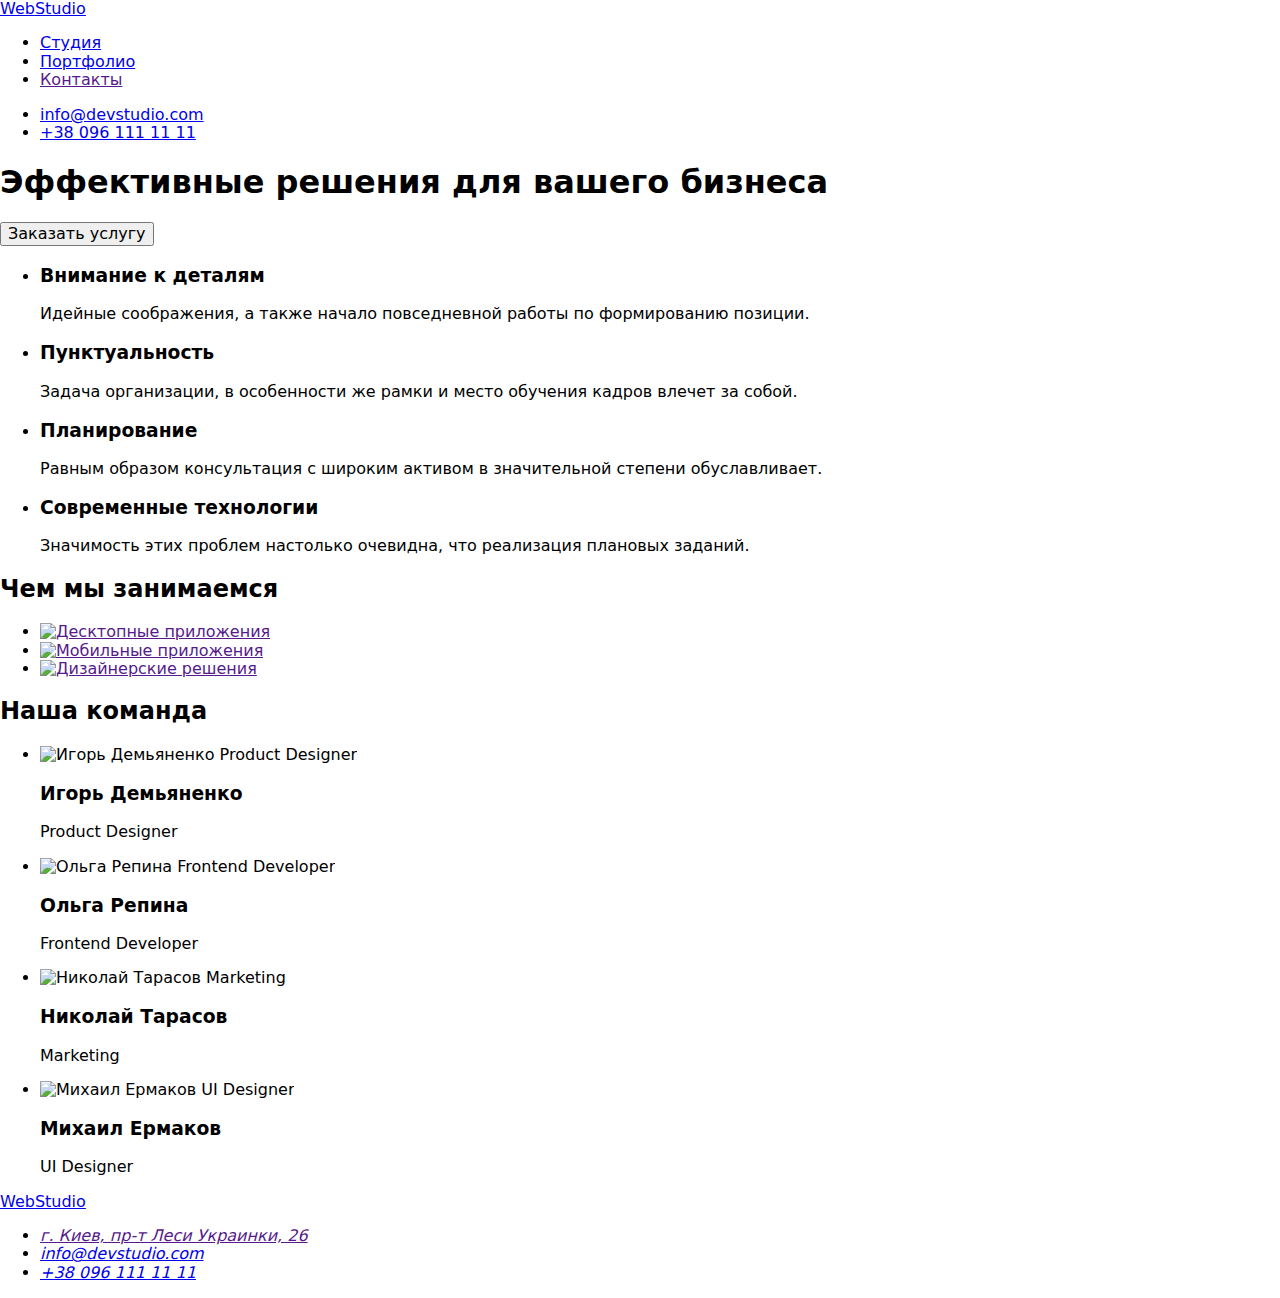
==== index.html @ 993bca41 "Add normalize link to html files" ====
<!DOCTYPE html>
<html lang="ru">
  <head>
    <meta charset="UTF-8" />
    <meta http-equiv="X-UA-Compatible" content="IE=edge" />
    <meta name="viewport" content="width=device-width, initial-scale=1.0" />
    <title>WebStudio</title>
    <link
      rel="stylesheet"
      href="https://cdnjs.cloudflare.com/ajax/libs/modern-normalize/1.0.0/modern-normalize.min.css"
    />
    <link rel="preconnect" href="https://fonts.googleapis.com" />
    <link rel="preconnect" href="https://fonts.gstatic.com" crossorigin />
    <link
      href="https://fonts.googleapis.com/css2?family=Raleway:wght@700&family=Roboto:wght@400;500;700;900&display=swap"
      rel="stylesheet"
    />
    <link rel="stylesheet" href="./css/styles.css" />
  </head>
  <body>
    <!-- Header -->
    <header>
      <nav class="nav">
        <a class="logo" href="./index.html"><span class="logo-web">Web</span>Studio</a>
        <ul class="nav-list">
          <li><a class="nav-link current" href="./index.html">Студия</a></li>
          <li><a class="nav-link" href="./portfolio.html">Портфолио</a></li>
          <li><a class="nav-link" href="">Контакты</a></li>
        </ul>
      </nav>
      <ul class="contact-list">
        <li>
          <a class="contact" href="mailto:info@devstudio.com">info@devstudio.com</a>
        </li>
        <li><a class="contact" href="tel:+380961111111">+38 096 111 11 11</a></li>
      </ul>
    </header>

    <!-- Main -->
    <main>
      <!-- Эффективные решения (Hero) -->
      <section class="hero">
        <h1>Эффективные решения для вашего бизнеса</h1>
        <button type="button">Заказать услугу</button>
      </section>

      <!-- Чем мы занимаемся (Features) -->
      <section class="features">
        <ul>
          <li>
            <h3>Внимание к деталям</h3>
            <p>Идейные соображения, а также начало повседневной работы по формированию позиции.</p>
          </li>
          <li>
            <h3>Пунктуальность</h3>
            <p>
              Задача организации, в особенности же рамки и место обучения кадров влечет за собой.
            </p>
          </li>
          <li>
            <h3>Планирование</h3>
            <p>
              Равным образом консультация с широким активом в значительной степени обуславливает.
            </p>
          </li>
          <li>
            <h3>Современные технологии</h3>
            <p>Значимость этих проблем настолько очевидна, что реализация плановых заданий.</p>
          </li>
        </ul>

        <h2 class="features-header">Чем мы занимаемся</h2>
        <ul>
          <li>
            <a href=""
              ><img src="./images/desktop.jpg" alt="Десктопные приложения" width="370" height="294"
            /></a>
          </li>
          <li>
            <a href=""
              ><img src="./images/mobile.jpg" alt="Мобильные приложения" width="370" height="294"
            /></a>
          </li>
          <li>
            <a href=""
              ><img src="./images/design.jpg" alt="Дизайнерские решения" width="370" height="294"
            /></a>
          </li>
        </ul>
      </section>

      <!-- Наша команда (Team-list) -->
      <section class="team">
        <h2 class="team-header">Наша команда</h2>
        <ul class="team-list">
          <li>
            <img
              src="./images/product_designer.jpg"
              alt="Игорь Демьяненко Product Designer"
              width="270"
              height="260"
            />
            <h3>Игорь Демьяненко</h3>
            <p>Product Designer</p>
          </li>
          <li>
            <img
              src="./images/frontend_developer.jpg"
              alt="Ольга Репина Frontend Developer"
              width="270"
              height="260"
            />
            <h3>Ольга Репина</h3>
            <p>Frontend Developer</p>
          </li>
          <li>
            <img
              src="./images/marketing.jpg"
              alt="Николай Тарасов Marketing"
              width="270"
              height="260"
            />
            <h3>Николай Тарасов</h3>
            <p>Marketing</p>
          </li>
          <li>
            <img
              src="./images/ui_designer.jpg"
              alt="Михаил Ермаков UI Designer"
              width="270"
              height="260"
            />
            <h3>Михаил Ермаков</h3>
            <p>UI Designer</p>
          </li>
        </ul>
      </section>
    </main>

    <!-- Footer -->
    <footer>
      <a class="logo" href="./index.html"><span class="logo-web">Web</span>Studio</a>
      <address class="address-list">
        <ul>
          <li>
            <a class="address" href="">г. Киев, пр-т Леси Украинки, 26</a>
          </li>
          <li>
            <a class="address-contact" href="mailto:info@devstudio.com">info@devstudio.com</a>
          </li>
          <li>
            <a class="address-contact" href="tel:+380961111111">+38 096 111 11 11</a>
          </li>
        </ul>
      </address>
    </footer>
  </body>
</html>
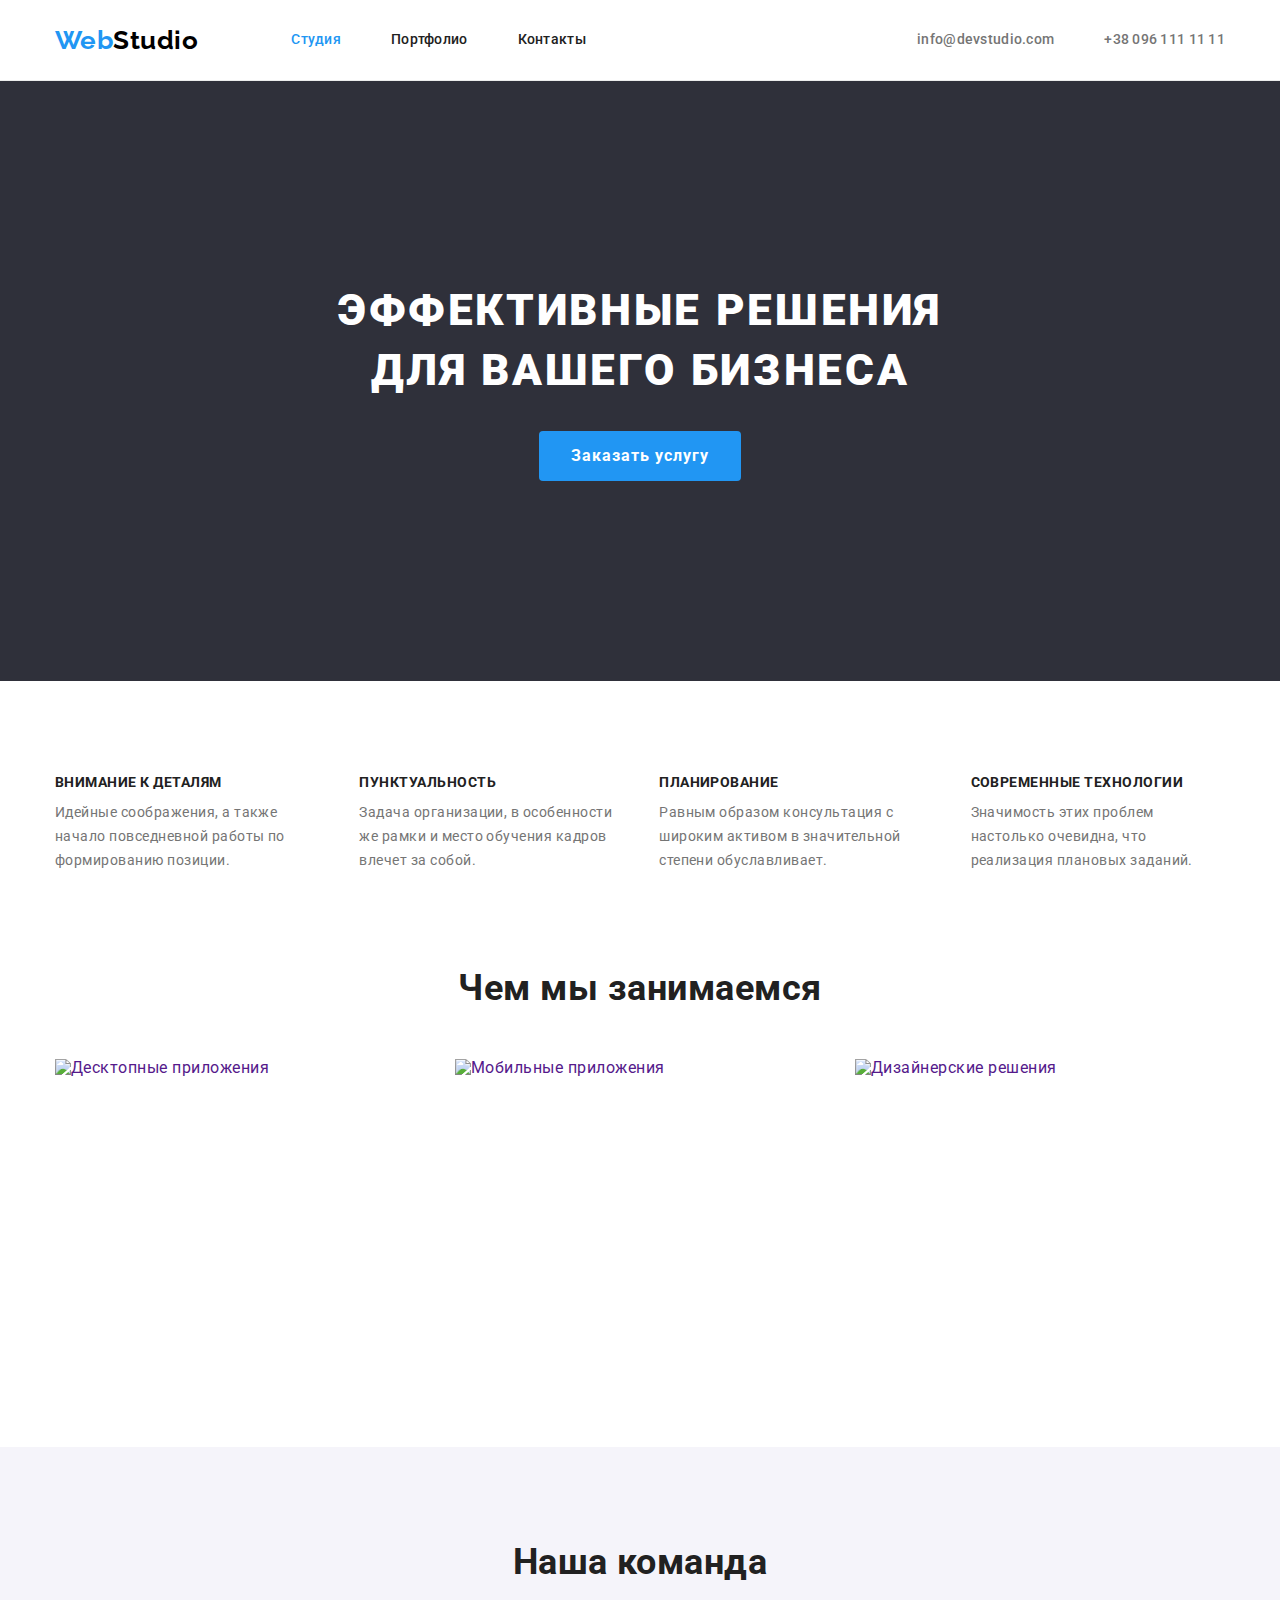
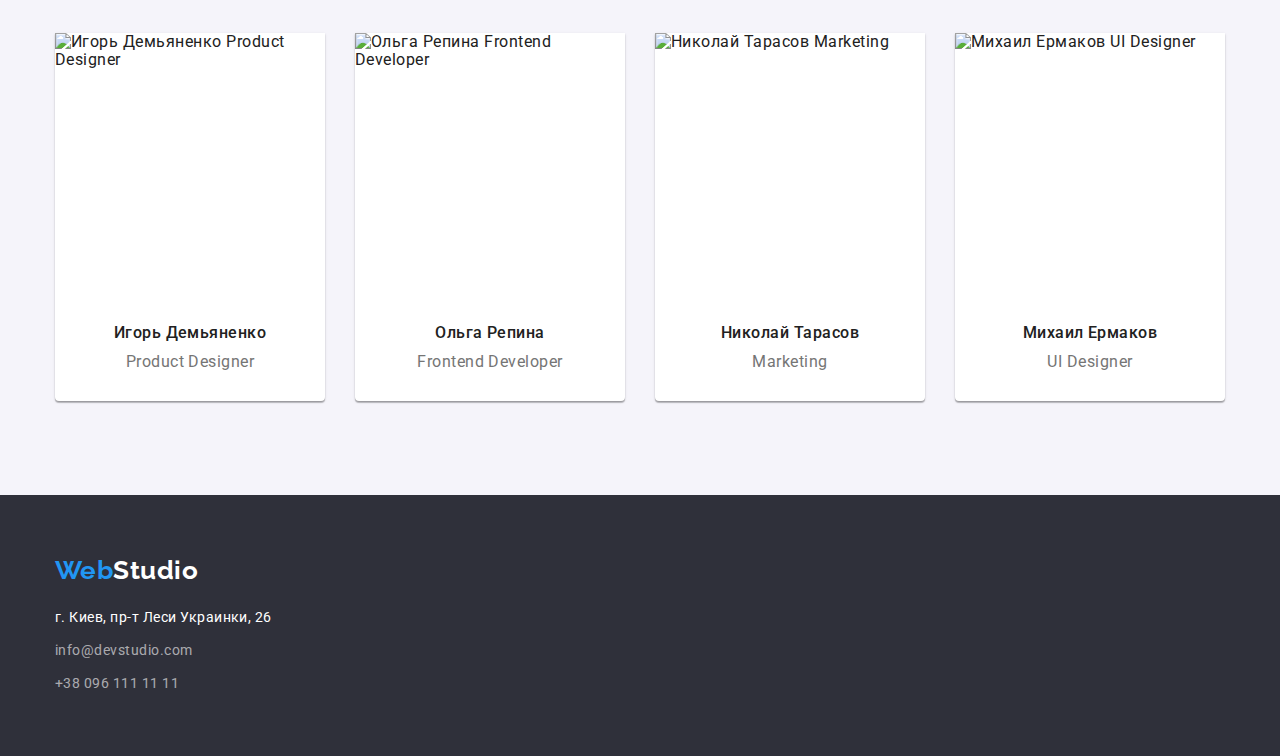
==== commit 04569a3d: "Add styles for geometry and position" ====
--- a/index.html
+++ b/index.html
@@ -19,140 +19,160 @@
   </head>
   <body>
     <!-- Header -->
+
     <header>
-      <nav class="nav">
-        <a class="logo" href="./index.html"><span class="logo-web">Web</span>Studio</a>
-        <ul class="nav-list">
-          <li><a class="nav-link current" href="./index.html">Студия</a></li>
-          <li><a class="nav-link" href="./portfolio.html">Портфолио</a></li>
-          <li><a class="nav-link" href="">Контакты</a></li>
+      <div class="container header-container">
+        <nav class="nav">
+          <a class="logo" href="./index.html"><span class="logo-accent">Web</span>Studio</a>
+          <ul class="nav-list">
+            <li><a class="nav-link current" href="./index.html">Студия</a></li>
+            <li><a class="nav-link" href="./portfolio.html">Портфолио</a></li>
+            <li><a class="nav-link" href="">Контакты</a></li>
+          </ul>
+        </nav>
+        <ul class="contact-list">
+          <li>
+            <a class="contact-link" href="mailto:info@devstudio.com">info@devstudio.com</a>
+          </li>
+          <li><a class="contact-link" href="tel:+380961111111">+38 096 111 11 11</a></li>
         </ul>
-      </nav>
-      <ul class="contact-list">
-        <li>
-          <a class="contact" href="mailto:info@devstudio.com">info@devstudio.com</a>
-        </li>
-        <li><a class="contact" href="tel:+380961111111">+38 096 111 11 11</a></li>
-      </ul>
+      </div>
     </header>
 
     <!-- Main -->
+
     <main>
       <!-- Эффективные решения (Hero) -->
+
       <section class="hero">
-        <h1>Эффективные решения для вашего бизнеса</h1>
+        <h1>Эффективные решения<br />для вашего бизнеса</h1>
         <button type="button">Заказать услугу</button>
       </section>
 
       <!-- Чем мы занимаемся (Features) -->
-      <section class="features">
-        <ul>
-          <li>
-            <h3>Внимание к деталям</h3>
-            <p>Идейные соображения, а также начало повседневной работы по формированию позиции.</p>
-          </li>
-          <li>
-            <h3>Пунктуальность</h3>
-            <p>
-              Задача организации, в особенности же рамки и место обучения кадров влечет за собой.
-            </p>
-          </li>
-          <li>
-            <h3>Планирование</h3>
-            <p>
-              Равным образом консультация с широким активом в значительной степени обуславливает.
-            </p>
-          </li>
-          <li>
-            <h3>Современные технологии</h3>
-            <p>Значимость этих проблем настолько очевидна, что реализация плановых заданий.</p>
-          </li>
-        </ul>
 
-        <h2 class="features-header">Чем мы занимаемся</h2>
-        <ul>
-          <li>
-            <a href=""
-              ><img src="./images/desktop.jpg" alt="Десктопные приложения" width="370" height="294"
-            /></a>
-          </li>
-          <li>
-            <a href=""
-              ><img src="./images/mobile.jpg" alt="Мобильные приложения" width="370" height="294"
-            /></a>
-          </li>
-          <li>
-            <a href=""
-              ><img src="./images/design.jpg" alt="Дизайнерские решения" width="370" height="294"
-            /></a>
-          </li>
-        </ul>
+      <section class="section features">
+        <div class="container">
+          <ul class="features-descriptions">
+            <li>
+              <h3>Внимание к деталям</h3>
+              <p>
+                Идейные соображения, а также начало повседневной работы по формированию позиции.
+              </p>
+            </li>
+            <li>
+              <h3>Пунктуальность</h3>
+              <p>
+                Задача организации, в особенности же рамки и место обучения кадров влечет за собой.
+              </p>
+            </li>
+            <li>
+              <h3>Планирование</h3>
+              <p>
+                Равным образом консультация с широким активом в значительной степени обуславливает.
+              </p>
+            </li>
+            <li>
+              <h3>Современные технологии</h3>
+              <p>Значимость этих проблем настолько очевидна, что реализация плановых заданий.</p>
+            </li>
+          </ul>
+
+          <h2 class="features-header">Чем мы занимаемся</h2>
+          <ul class="features-images">
+            <li>
+              <a href=""
+                ><img
+                  src="./images/desktop.jpg"
+                  alt="Десктопные приложения"
+                  width="370"
+                  height="294"
+              /></a>
+            </li>
+            <li>
+              <a href=""
+                ><img src="./images/mobile.jpg" alt="Мобильные приложения" width="370" height="294"
+              /></a>
+            </li>
+            <li>
+              <a href=""
+                ><img src="./images/design.jpg" alt="Дизайнерские решения" width="370" height="294"
+              /></a>
+            </li>
+          </ul>
+        </div>
       </section>
 
       <!-- Наша команда (Team-list) -->
-      <section class="team">
-        <h2 class="team-header">Наша команда</h2>
-        <ul class="team-list">
-          <li>
-            <img
-              src="./images/product_designer.jpg"
-              alt="Игорь Демьяненко Product Designer"
-              width="270"
-              height="260"
-            />
-            <h3>Игорь Демьяненко</h3>
-            <p>Product Designer</p>
-          </li>
-          <li>
-            <img
-              src="./images/frontend_developer.jpg"
-              alt="Ольга Репина Frontend Developer"
-              width="270"
-              height="260"
-            />
-            <h3>Ольга Репина</h3>
-            <p>Frontend Developer</p>
-          </li>
-          <li>
-            <img
-              src="./images/marketing.jpg"
-              alt="Николай Тарасов Marketing"
-              width="270"
-              height="260"
-            />
-            <h3>Николай Тарасов</h3>
-            <p>Marketing</p>
-          </li>
-          <li>
-            <img
-              src="./images/ui_designer.jpg"
-              alt="Михаил Ермаков UI Designer"
-              width="270"
-              height="260"
-            />
-            <h3>Михаил Ермаков</h3>
-            <p>UI Designer</p>
-          </li>
-        </ul>
+
+      <section class="section team">
+        <div class="container">
+          <h2 class="team-header">Наша команда</h2>
+          <ul class="team-list">
+            <li>
+              <img
+                src="./images/product_designer.jpg"
+                alt="Игорь Демьяненко Product Designer"
+                width="270"
+                height="260"
+              />
+              <h3>Игорь Демьяненко</h3>
+              <p>Product Designer</p>
+            </li>
+            <li>
+              <img
+                src="./images/frontend_developer.jpg"
+                alt="Ольга Репина Frontend Developer"
+                width="270"
+                height="260"
+              />
+              <h3>Ольга Репина</h3>
+              <p>Frontend Developer</p>
+            </li>
+            <li>
+              <img
+                src="./images/marketing.jpg"
+                alt="Николай Тарасов Marketing"
+                width="270"
+                height="260"
+              />
+              <h3>Николай Тарасов</h3>
+              <p>Marketing</p>
+            </li>
+            <li>
+              <img
+                src="./images/ui_designer.jpg"
+                alt="Михаил Ермаков UI Designer"
+                width="270"
+                height="260"
+              />
+              <h3>Михаил Ермаков</h3>
+              <p>UI Designer</p>
+            </li>
+          </ul>
+        </div>
       </section>
     </main>
 
     <!-- Footer -->
+
     <footer>
-      <a class="logo" href="./index.html"><span class="logo-web">Web</span>Studio</a>
-      <address class="address-list">
-        <ul>
-          <li>
-            <a class="address" href="">г. Киев, пр-т Леси Украинки, 26</a>
-          </li>
-          <li>
-            <a class="address-contact" href="mailto:info@devstudio.com">info@devstudio.com</a>
-          </li>
-          <li>
-            <a class="address-contact" href="tel:+380961111111">+38 096 111 11 11</a>
-          </li>
-        </ul>
-      </address>
+      <div class="container">
+        <a class="logo" href="./index.html"><span class="logo-accent">Web</span>Studio</a>
+        <address>
+          <ul class="address-list">
+            <li>
+              <a class="address-dislocation" href="">г. Киев, пр-т Леси Украинки, 26</a>
+            </li>
+            <li>
+              <a class="address-contact" href="mailto:info@devstudio.com">info@devstudio.com</a>
+            </li>
+            <li>
+              <a class="address-contact" href="tel:+380961111111">+38 096 111 11 11</a>
+            </li>
+          </ul>
+        </address>
+      </div>
     </footer>
   </body>
 </html>
--- a/css/styles.css
+++ b/css/styles.css
@@ -0,0 +1,406 @@
+:root {
+  --primary-color: #212121;
+  --secondary-color: #757575;
+  --accent-color: #2196f3;
+  --logo-color: #000000;
+  --white-color: #ffffff;
+  --dark-bg-color: #2f303a;
+  --light-bg-color: #f5f4fa;
+  --portfolio-item-gap: 30px;
+}
+
+body {
+  font-family: 'Roboto', sans-serif;
+  letter-spacing: 0.03em;
+  color: var(--primary-color);
+
+  background-color: var(--white-color);
+}
+
+a {
+  text-decoration: none;
+}
+
+ul {
+  list-style: none;
+  margin: 0;
+  padding: 0;
+}
+
+h1,
+h2,
+h3,
+h4,
+h5,
+h6,
+p {
+  margin: 0;
+}
+
+img {
+  display: block;
+}
+
+.container {
+  margin-left: auto;
+  margin-right: auto;
+  width: 1200px;
+  padding-left: 15px;
+  padding-right: 15px;
+}
+
+.section {
+  padding-top: 94px;
+  padding-bottom: 94px;
+}
+
+/* Header Section */
+
+header {
+  border-bottom: 1px solid #ececec;
+}
+
+.header-container {
+  display: flex;
+  align-items: center;
+}
+
+/* Logo styles */
+
+.logo {
+  font-family: 'Raleway', sans-serif;
+  font-weight: 700;
+  font-size: 26px;
+  line-height: 1.19;
+
+  color: var(--logo-color);
+}
+
+.logo-accent {
+  color: var(--accent-color);
+}
+
+/* Navigation styles */
+
+.nav {
+  display: flex;
+  align-items: center;
+}
+
+.nav-list,
+.contact-list {
+  display: flex;
+
+  font-weight: 500;
+  font-size: 14px;
+  line-height: 1.14;
+  letter-spacing: 0.02em;
+}
+
+.nav-list {
+  margin-left: 93px;
+}
+
+.contact-list {
+  margin-left: auto;
+}
+
+.nav-list li:not(:first-child),
+.contact-list li:not(:first-child) {
+  margin-left: 50px;
+}
+
+.nav-link {
+  display: block;
+  padding-top: 32px;
+  padding-bottom: 32px;
+
+  color: var(--primary-color);
+}
+
+.nav-link.current {
+  color: var(--accent-color);
+}
+
+.contact-link {
+  display: block;
+  padding-top: 32px;
+  padding-bottom: 32px;
+
+  color: var(--secondary-color);
+}
+
+.nav-link:hover,
+.nav-link:focus,
+.contact-link:hover,
+.contact-link:focus {
+  color: var(--accent-color);
+}
+
+/* Hero styles */
+
+.hero {
+  display: flex;
+  flex-direction: column;
+  justify-content: center;
+  align-items: center;
+  height: 600px;
+
+  color: var(--white-color);
+  background-color: var(--dark-bg-color);
+}
+
+.hero h1 {
+  font-weight: 900;
+  font-size: 44px;
+  line-height: 1.36;
+  letter-spacing: 0.06em;
+  text-align: center;
+  text-transform: uppercase;
+}
+
+.hero button {
+  min-height: 50px;
+  min-width: 200px;
+
+  padding: 10px 32px;
+  margin-top: 30px;
+
+  font-family: 'Roboto', sans-serif;
+  font-weight: 700;
+  font-size: 16px;
+  line-height: 1.88;
+  letter-spacing: 0.06em;
+
+  background-color: var(--accent-color);
+  color: var(--white-color);
+  border-radius: 4px;
+  border: none;
+
+  cursor: pointer;
+}
+
+/* Features styles */
+
+.features-descriptions {
+  display: flex;
+}
+
+.features-descriptions li:not(:first-child) {
+  margin-left: 30px;
+}
+
+.features-descriptions h3 {
+  font-weight: 700;
+  font-size: 14px;
+  line-height: 1.14;
+  text-transform: uppercase;
+}
+
+.features-descriptions p {
+  margin-top: 10px;
+
+  font-size: 14px;
+  line-height: 1.71;
+
+  color: var(--secondary-color);
+}
+
+.features-header {
+  margin-top: 94px;
+
+  font-weight: 700;
+  font-size: 36px;
+  line-height: 1.17;
+  text-align: center;
+
+  color: var(--primary-color);
+}
+
+.features-images {
+  display: flex;
+  justify-content: space-between;
+  margin-top: 50px;
+}
+
+/* Team-list styles */
+
+.team {
+  background-color: var(--light-bg-color);
+}
+
+.team-header {
+  font-weight: 700;
+  font-size: 36px;
+  line-height: 1.17;
+  text-align: center;
+
+  color: var(--primary-color);
+}
+
+.team-list {
+  margin-top: 50px;
+  display: flex;
+  justify-content: space-between;
+}
+
+.team-list li {
+  padding-bottom: 30px;
+
+  background: var(--white-color);
+  box-shadow: 0px 1px 3px rgba(0, 0, 0, 0.12), 0px 1px 1px rgba(0, 0, 0, 0.14),
+    0px 2px 1px rgba(0, 0, 0, 0.2);
+  border-radius: 0px 0px 4px 4px;
+}
+
+.team-list h3 {
+  margin-top: 30px;
+
+  font-weight: 500;
+  font-size: 16px;
+  line-height: 1.19;
+  text-align: center;
+}
+
+.team-list p {
+  margin-top: 10px;
+
+  font-size: 16px;
+  line-height: 1.19;
+  text-align: center;
+
+  color: var(--secondary-color);
+}
+
+/* Portfolio section */
+
+.portfolio h1 {
+  display: none;
+}
+
+/* Filter styles */
+
+.filter {
+  display: flex;
+  justify-content: center;
+}
+
+.filter :not(:first-child) {
+  margin-left: 8px;
+}
+
+.filter-button {
+  padding: 6px 22px;
+
+  font-size: 14px;
+  line-height: 1.71;
+  font-family: 'Roboto', sans-serif;
+  letter-spacing: 0.03em;
+
+  color: var(--primary-color);
+  background-color: var(--light-bg-color);
+  cursor: pointer;
+  border: none;
+  border-radius: 4px;
+}
+
+.filter-button:hover,
+.filter-button:focus,
+.filter-button.current {
+  color: var(--white-color);
+  background-color: var(--accent-color);
+  box-shadow: 0px 3px 1px rgba(0, 0, 0, 0.1), 0px 1px 2px rgba(0, 0, 0, 0.08),
+    0px 2px 2px rgba(0, 0, 0, 0.12);
+}
+
+/* Portfolio styles */
+
+.portfolio-list {
+  margin-top: calc(50px - var(--portfolio-item-gap));
+  margin-left: calc(-1 * var(--portfolio-item-gap));
+
+  display: flex;
+  flex-wrap: wrap;
+  flex-basis: calc (100%/3 - var(--portfolio-item-gap));
+}
+
+.portfolio-item {
+  margin-top: 30px;
+  margin-left: var(--portfolio-item-gap);
+  background: var(--white-color);
+}
+
+.portfolio-descriptions {
+  padding-top: 20px;
+  padding-left: 24px;
+  padding-right: 24px;
+  padding-bottom: 20px;
+  border-right: 1px solid #eeeeee;
+  border-left: 1px solid #eeeeee;
+  border-bottom: 1px solid #eeeeee;
+}
+
+.portfolio-descriptions h2 {
+  font-weight: 700;
+  font-size: 18px;
+  line-height: 2;
+  letter-spacing: 0.06em;
+
+  color: var(--primary-color);
+}
+
+.portfolio-descriptions p {
+  margin-top: 4px;
+
+  font-size: 16px;
+  line-height: 1.88;
+
+  color: var(--secondary-color);
+}
+
+/* Footer styles */
+
+footer {
+  padding-top: 60px;
+  padding-bottom: 60px;
+  background-color: var(--dark-bg-color);
+}
+
+.address-list {
+  margin-top: 20px;
+  font-style: normal;
+  font-size: 14px;
+  line-height: 1.71;
+}
+
+.address-list a {
+  display: block;
+}
+
+.address-list li:not(:first-child) {
+  margin-top: 9px;
+}
+
+.address-dislocation {
+  color: var(--white-color);
+}
+
+.address-contact {
+  color: rgba(255, 255, 255, 0.6);
+}
+
+.address-list a:hover {
+  color: var(--accent-color);
+}
+
+footer .logo {
+  color: var(--white-color);
+}
+
+/* fonts
+logo  Raleway Normal 700
+nav   Roboto Normal 500
+h1    Roboto Normal 900
+h2    Roboto Normal 700
+h3    Roboto Normal 700
+p     Roboto Normal 400 */
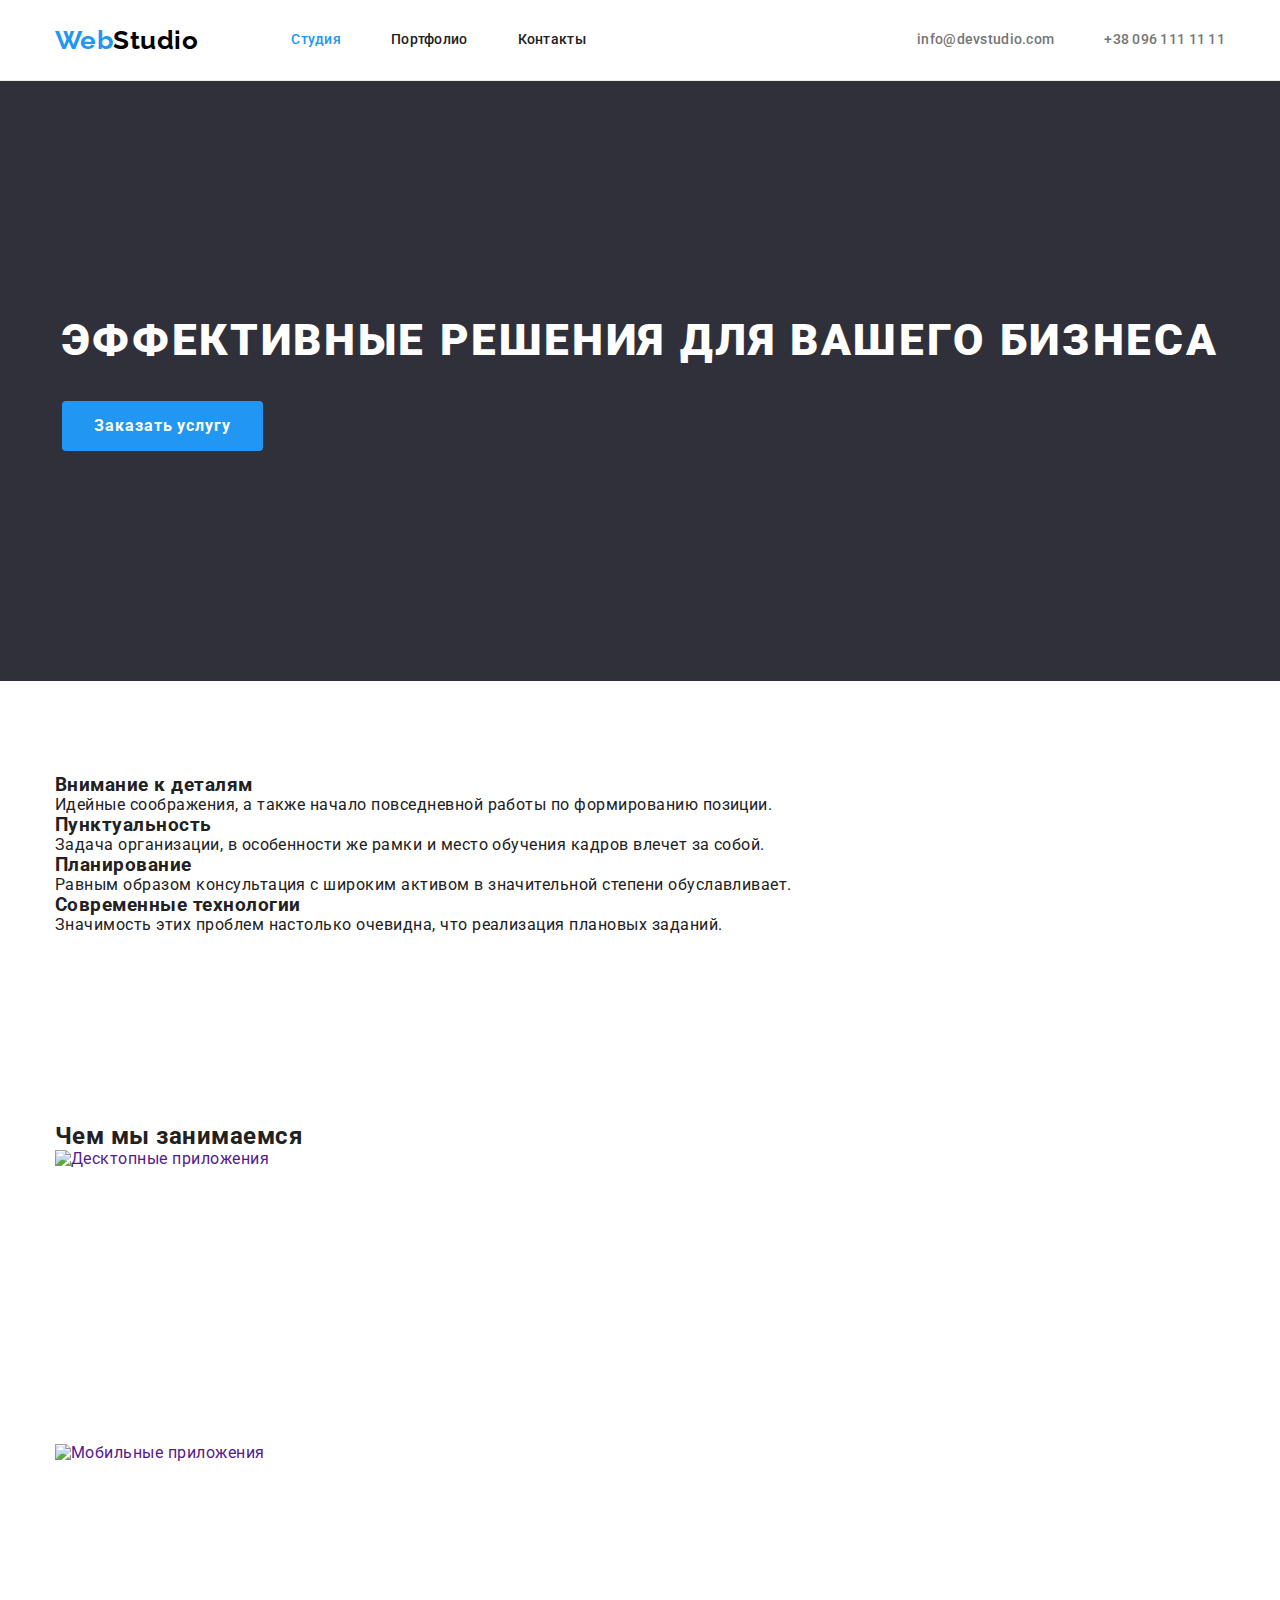
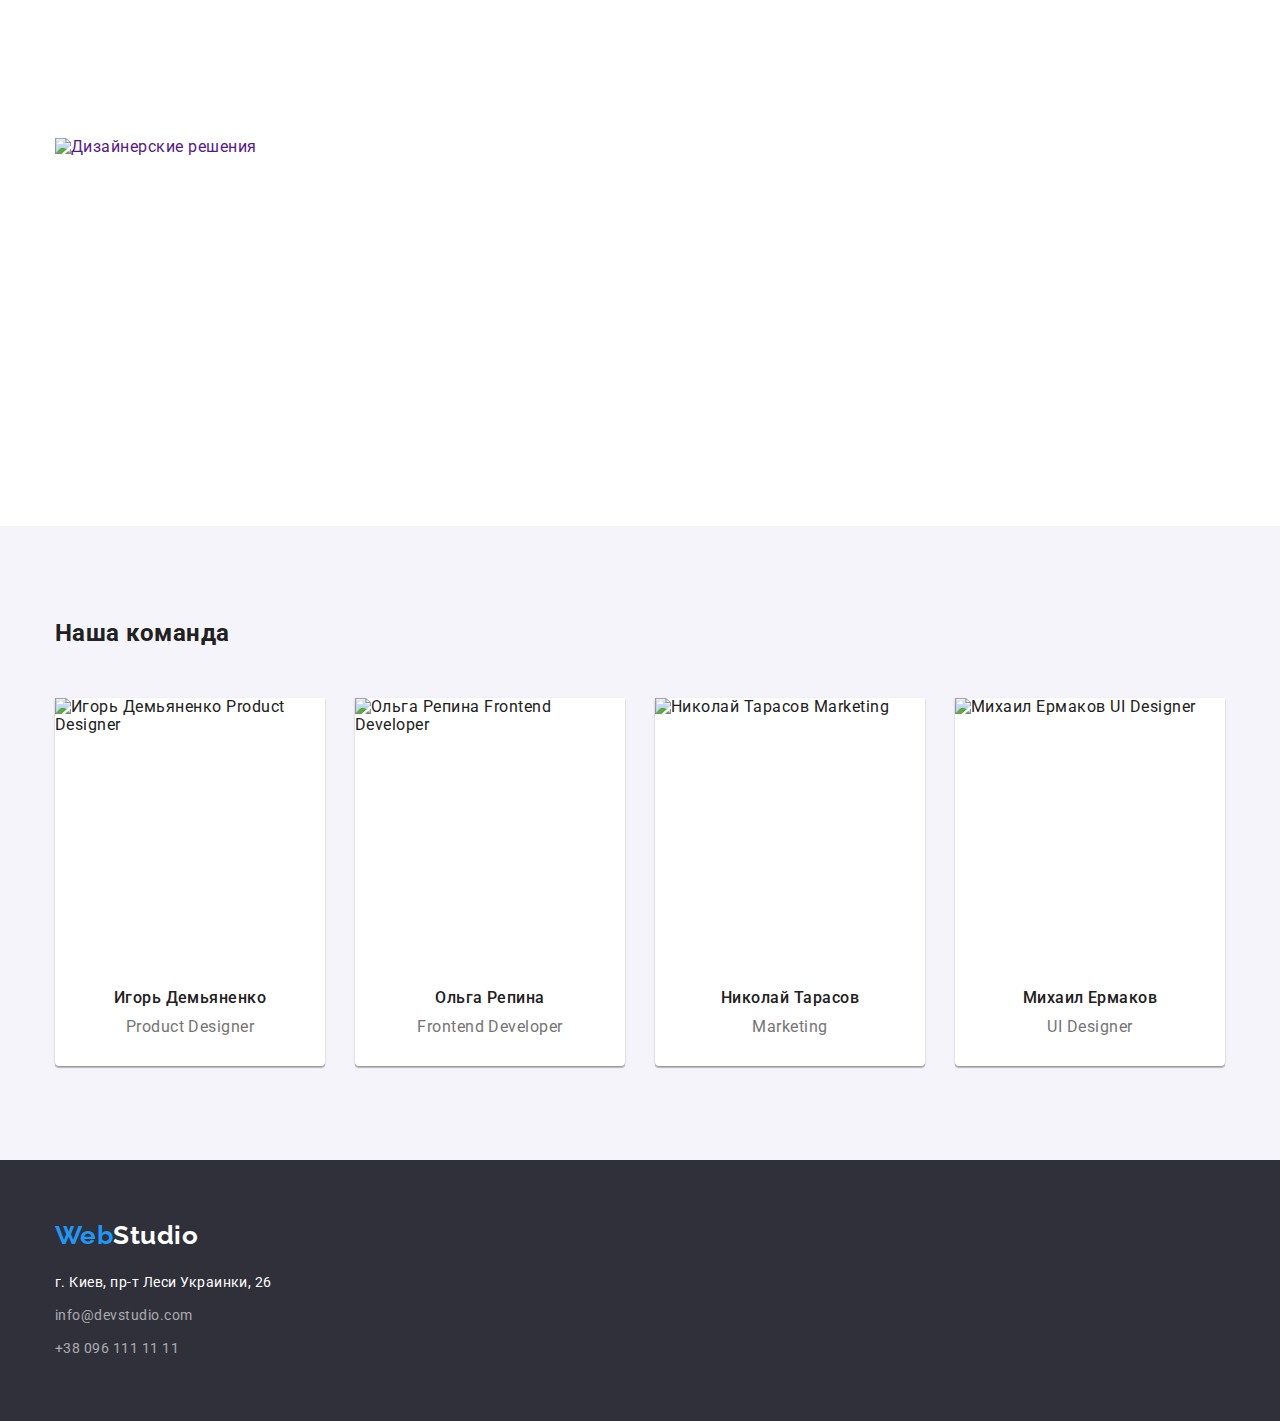
==== commit ca3a31af: "fixed issues in index.html" ====
--- a/index.html
+++ b/index.html
@@ -45,15 +45,17 @@
       <!-- Эффективные решения (Hero) -->
 
       <section class="hero">
-        <h1>Эффективные решения<br />для вашего бизнеса</h1>
-        <button type="button">Заказать услугу</button>
+        <div class="hero-container">
+          <h1>Эффективные решения для вашего бизнеса</h1>
+          <button type="button">Заказать услугу</button>
+        </div>
       </section>
 
-      <!-- Чем мы занимаемся (Features) -->
+      <!-- Features -->
 
       <section class="section features">
         <div class="container">
-          <ul class="features-descriptions">
+          <ul class="features-list">
             <li>
               <h3>Внимание к деталям</h3>
               <p>
@@ -77,9 +79,16 @@
               <p>Значимость этих проблем настолько очевидна, что реализация плановых заданий.</p>
             </li>
           </ul>
+        </div>
+      </section>
 
-          <h2 class="features-header">Чем мы занимаемся</h2>
-          <ul class="features-images">
+      <!-- Чем мы занимаемся (Activities) -->
+
+      <section class="section activities">
+        <div class="container">
+          <h2 class="section-header">Чем мы занимаемся</h2>
+
+          <ul class="activities-list">
             <li>
               <a href=""
                 ><img
@@ -107,7 +116,7 @@
 
       <section class="section team">
         <div class="container">
-          <h2 class="team-header">Наша команда</h2>
+          <h2 class="section-header">Наша команда</h2>
           <ul class="team-list">
             <li>
               <img
@@ -116,8 +125,10 @@
                 width="270"
                 height="260"
               />
-              <h3>Игорь Демьяненко</h3>
-              <p>Product Designer</p>
+              <div class="team-text">
+                <h3>Игорь Демьяненко</h3>
+                <p>Product Designer</p>
+              </div>
             </li>
             <li>
               <img
@@ -126,8 +137,10 @@
                 width="270"
                 height="260"
               />
-              <h3>Ольга Репина</h3>
-              <p>Frontend Developer</p>
+              <div class="team-text">
+                <h3>Ольга Репина</h3>
+                <p>Frontend Developer</p>
+              </div>
             </li>
             <li>
               <img
@@ -136,8 +149,10 @@
                 width="270"
                 height="260"
               />
-              <h3>Николай Тарасов</h3>
-              <p>Marketing</p>
+              <div class="team-text">
+                <h3>Николай Тарасов</h3>
+                <p>Marketing</p>
+              </div>
             </li>
             <li>
               <img
@@ -146,8 +161,10 @@
                 width="270"
                 height="260"
               />
-              <h3>Михаил Ермаков</h3>
-              <p>UI Designer</p>
+              <div class="team-text">
+                <h3>Михаил Ермаков</h3>
+                <p>UI Designer</p>
+              </div>
             </li>
           </ul>
         </div>
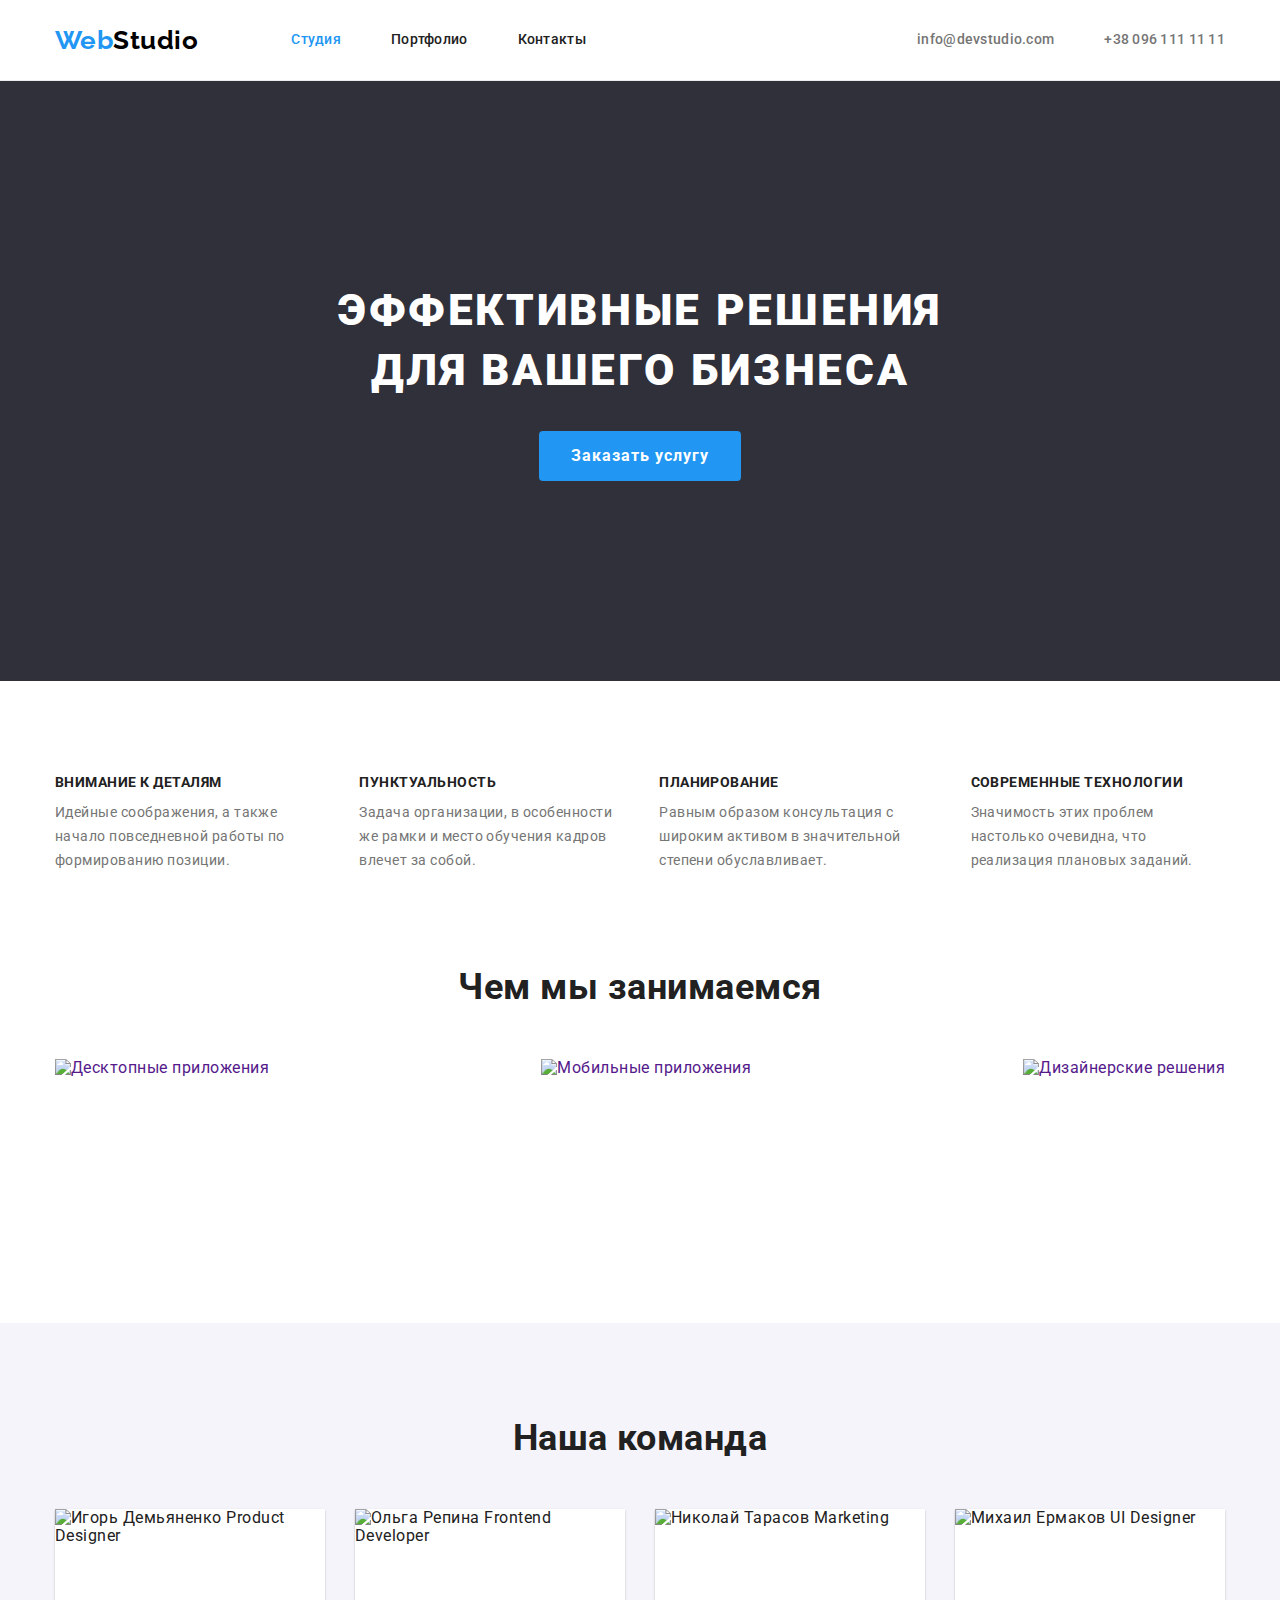
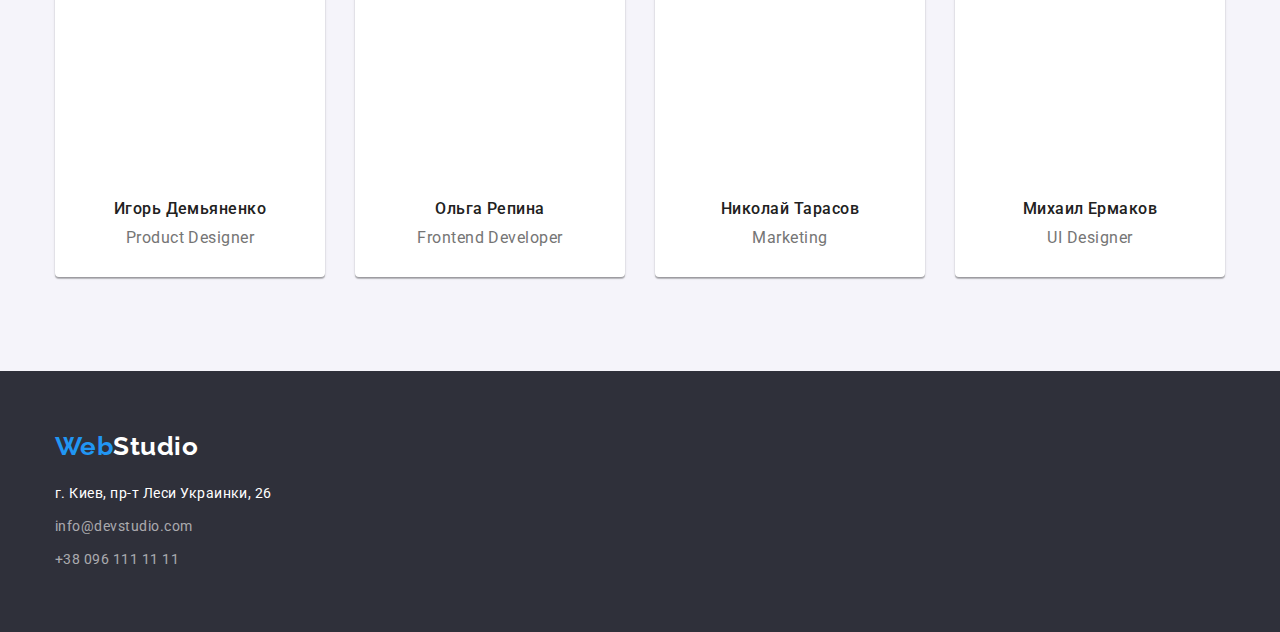
==== commit 90c1b0df: "Fix "hero"" ====
--- a/index.html
+++ b/index.html
@@ -45,7 +45,7 @@
       <!-- Эффективные решения (Hero) -->
 
       <section class="hero">
-        <div class="hero-container">
+        <div class="container hero-container">
           <h1>Эффективные решения для вашего бизнеса</h1>
           <button type="button">Заказать услугу</button>
         </div>
--- a/css/styles.css
+++ b/css/styles.css
@@ -39,6 +39,8 @@
 
 img {
   display: block;
+  width: 100%;
+  height: auto;
 }
 
 .container {
@@ -54,6 +56,16 @@
   padding-bottom: 94px;
 }
 
+.section-header {
+  margin-bottom: 50px;
+  font-weight: 700;
+  font-size: 36px;
+  line-height: 1.17;
+  text-align: center;
+
+  color: var(--primary-color);
+}
+
 /* Header Section */
 
 header {
@@ -68,6 +80,7 @@
 /* Logo styles */
 
 .logo {
+  display: block;
   font-family: 'Raleway', sans-serif;
   font-weight: 700;
   font-size: 26px;
@@ -140,23 +153,28 @@
 /* Hero styles */
 
 .hero {
-  display: flex;
-  flex-direction: column;
-  justify-content: center;
-  align-items: center;
-  height: 600px;
-
   color: var(--white-color);
   background-color: var(--dark-bg-color);
 }
 
+.hero-container {
+  padding-top: 200px;
+  padding-bottom: 200px;
+
+  text-align: center;
+}
+
 .hero h1 {
+  margin-bottom: 30px;
+  margin-left: auto;
+  margin-right: auto;
+  width: 696px;
   font-weight: 900;
   font-size: 44px;
   line-height: 1.36;
   letter-spacing: 0.06em;
+  text-transform: uppercase;
   text-align: center;
-  text-transform: uppercase;
 }
 
 .hero button {
@@ -164,7 +182,6 @@
   min-width: 200px;
 
   padding: 10px 32px;
-  margin-top: 30px;
 
   font-family: 'Roboto', sans-serif;
   font-weight: 700;
@@ -182,45 +199,38 @@
 
 /* Features styles */
 
-.features-descriptions {
-  display: flex;
-}
-
-.features-descriptions li:not(:first-child) {
+.features {
+  padding-bottom: 0;
+}
+
+.features-list {
+  display: flex;
+}
+
+.features-list li:not(:first-child) {
   margin-left: 30px;
 }
 
-.features-descriptions h3 {
+.features-list h3 {
+  margin-bottom: 10px;
   font-weight: 700;
   font-size: 14px;
   line-height: 1.14;
   text-transform: uppercase;
 }
 
-.features-descriptions p {
-  margin-top: 10px;
-
+.features-list p {
   font-size: 14px;
   line-height: 1.71;
 
   color: var(--secondary-color);
 }
 
-.features-header {
-  margin-top: 94px;
-
-  font-weight: 700;
-  font-size: 36px;
-  line-height: 1.17;
-  text-align: center;
-
-  color: var(--primary-color);
-}
-
-.features-images {
+/* Activities styles */
+
+.activities-list {
   display: flex;
   justify-content: space-between;
-  margin-top: 50px;
 }
 
 /* Team-list styles */
@@ -229,42 +239,33 @@
   background-color: var(--light-bg-color);
 }
 
-.team-header {
-  font-weight: 700;
-  font-size: 36px;
-  line-height: 1.17;
-  text-align: center;
-
-  color: var(--primary-color);
-}
-
 .team-list {
-  margin-top: 50px;
   display: flex;
   justify-content: space-between;
 }
 
 .team-list li {
-  padding-bottom: 30px;
-
+  width: 270px;
   background: var(--white-color);
   box-shadow: 0px 1px 3px rgba(0, 0, 0, 0.12), 0px 1px 1px rgba(0, 0, 0, 0.14),
     0px 2px 1px rgba(0, 0, 0, 0.2);
   border-radius: 0px 0px 4px 4px;
 }
 
-.team-list h3 {
-  margin-top: 30px;
-
+.team-text {
+  padding-top: 30px;
+  padding-bottom: 30px;
+}
+
+.team-text h3 {
+  margin-bottom: 10px;
   font-weight: 500;
   font-size: 16px;
   line-height: 1.19;
   text-align: center;
 }
 
-.team-list p {
-  margin-top: 10px;
-
+.team-text p {
   font-size: 16px;
   line-height: 1.19;
   text-align: center;
@@ -291,9 +292,9 @@
 
 .filter-button {
   padding: 6px 22px;
-
-  font-size: 14px;
-  line-height: 1.71;
+  font-weight: 500;
+  font-size: 16px;
+  line-height: 1.62;
   font-family: 'Roboto', sans-serif;
   letter-spacing: 0.03em;
 
@@ -328,19 +329,18 @@
   margin-top: 30px;
   margin-left: var(--portfolio-item-gap);
   background: var(--white-color);
+
+  border-bottom: 1px solid #eeeeee;
 }
 
 .portfolio-descriptions {
-  padding-top: 20px;
-  padding-left: 24px;
-  padding-right: 24px;
-  padding-bottom: 20px;
+  padding: 20px 24px;
   border-right: 1px solid #eeeeee;
   border-left: 1px solid #eeeeee;
-  border-bottom: 1px solid #eeeeee;
 }
 
 .portfolio-descriptions h2 {
+  margin-bottom: 4px;
   font-weight: 700;
   font-size: 18px;
   line-height: 2;
@@ -350,8 +350,6 @@
 }
 
 .portfolio-descriptions p {
-  margin-top: 4px;
-
   font-size: 16px;
   line-height: 1.88;
 
@@ -366,8 +364,12 @@
   background-color: var(--dark-bg-color);
 }
 
+footer .logo {
+  margin-bottom: 20px;
+  color: var(--white-color);
+}
+
 .address-list {
-  margin-top: 20px;
   font-style: normal;
   font-size: 14px;
   line-height: 1.71;
@@ -377,8 +379,8 @@
   display: block;
 }
 
-.address-list li:not(:first-child) {
-  margin-top: 9px;
+.address-list li:not(:last-child) {
+  margin-bottom: 9px;
 }
 
 .address-dislocation {
@@ -391,10 +393,6 @@
 
 .address-list a:hover {
   color: var(--accent-color);
-}
-
-footer .logo {
-  color: var(--white-color);
 }
 
 /* fonts
